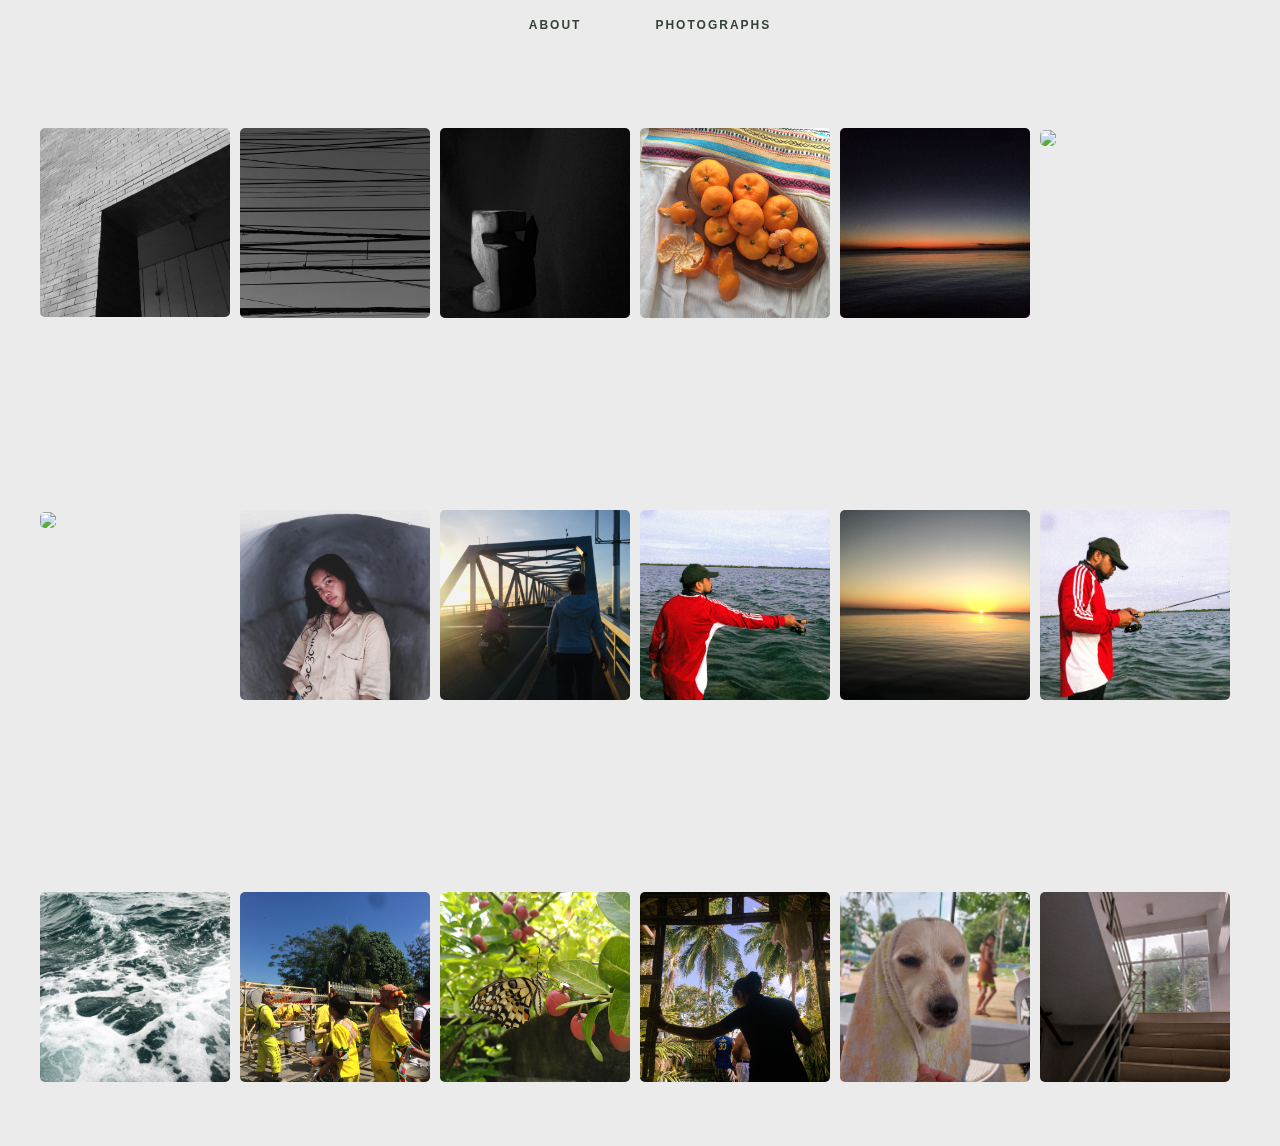
==== Photographs.html @ ee95c568 "Add files via upload" ====
<!DOCTYPE html>
<html lang="en">
<head>
    <meta charset="UTF-8">
    <link rel="shortcut icon" type="image/x-icon" href="images/Monique B..png">
    <meta http-equiv="X-UA-Compatible" content="IE=edge">
    <meta name="viewport" content="width=device-width, initial-scale=1.0">
    <title>Photographs</title>
    <link rel="stylesheet" href="photographs.css">
</head>
<body>
    <div class="container">
        <!-- heading text -->
        <ul class="image-gallery">
        <li><img src="gallery/1.jpg"></li>                 
        <li><img src="gallery/2.JPG"></li>
        <li><img src="gallery/3.jpg"></li>        
        <li><img src="gallery/4.JPG"></li>         
        <li><img src="gallery/5.jpg"></li>        
        <li><img src="gallery/6.jpg"></li>
        <li><img src="gallery/7.jpg"></li>
        <li><img src="gallery/8.jpeg"></li>
        <li><img src="gallery/9.JPG"></li> 
        <li><img src="gallery/12.jpg"></li>
        <li><img src="gallery/10.jpg"></li>
        <li><img src="gallery/11.jpg"></li>      
        <li><img src="gallery/13.jpg"></li>
        <li><img src="gallery/14.jpg"></li>
        <li><img src="gallery/15.jpg"></li>
        <li><img src="gallery/19.jpg"></li>
        <li><img src="gallery/17.jpg"></li>
        <li><img src="gallery/18.jpg"></li>
        </ul>
       
      </div>
  

    <header class="header">
        <nav class="navigation">
            <a href="About.html">ABOUT</a>
            <a href="Photographs.html">PHOTOGRAPHS</a>
        </nav> 

    </header>

</body>
</html>
---- photographs.css ----
*{
    margin: 0;
    padding: 0;
}


body{
    background-color:rgb(235, 235, 235);
}

.container {
      width: 100%;
      height: 100vh; 
      justify-content: center;
      align-items: center;
      background-color: transparent; 
      background-position: auto;
      background-size: contain;
      
}
  
.header {
    position: fixed;
    top:0;
    left: 0;
    width: 100%;
    padding: 0px;
    background:transparent;
    display: flex;
    justify-content: center;
    align-items:center;

}
  
  
.navigation a{
    font-family:'roboto', sans-serif;
    position:relative;
    font-size: 12px;
    color:rgb(53, 65, 56);
    top: 15px;
    right: 8%;
    border-radius: 5px;
    margin-left: 70px;
    cursor: pointer;
    text-decoration: none;
    letter-spacing: 2px;
    transition:0.5s;
    align-items: center;
    font-weight: bold;
    
     
}

  
.navigation a:hover{
  background:rgba(77, 99, 76, 0.726);
  color: white;
  padding-right:5px;
  padding-left: 5px;
  padding-top: 5px;
  padding-bottom: 5px;
}  


.image-gallery {
  display: flex;
  flex-wrap: wrap;
  justify-content: center;
  list-style-type: none;
}

.image-gallery > li {
  flex-basis: 200px;
  width: 50px;
}

.image-gallery li img {
  object-fit: cover;
  max-width: 95%;
  height: auto;
  vertical-align: middle;
  border-radius: 5px;
}

.image-gallery > li {
  position: relative;
  cursor: pointer;
  padding-top: 10%;
  padding-bottom: 5%;
}  

.image-gallery {
  height: 100vh;
}
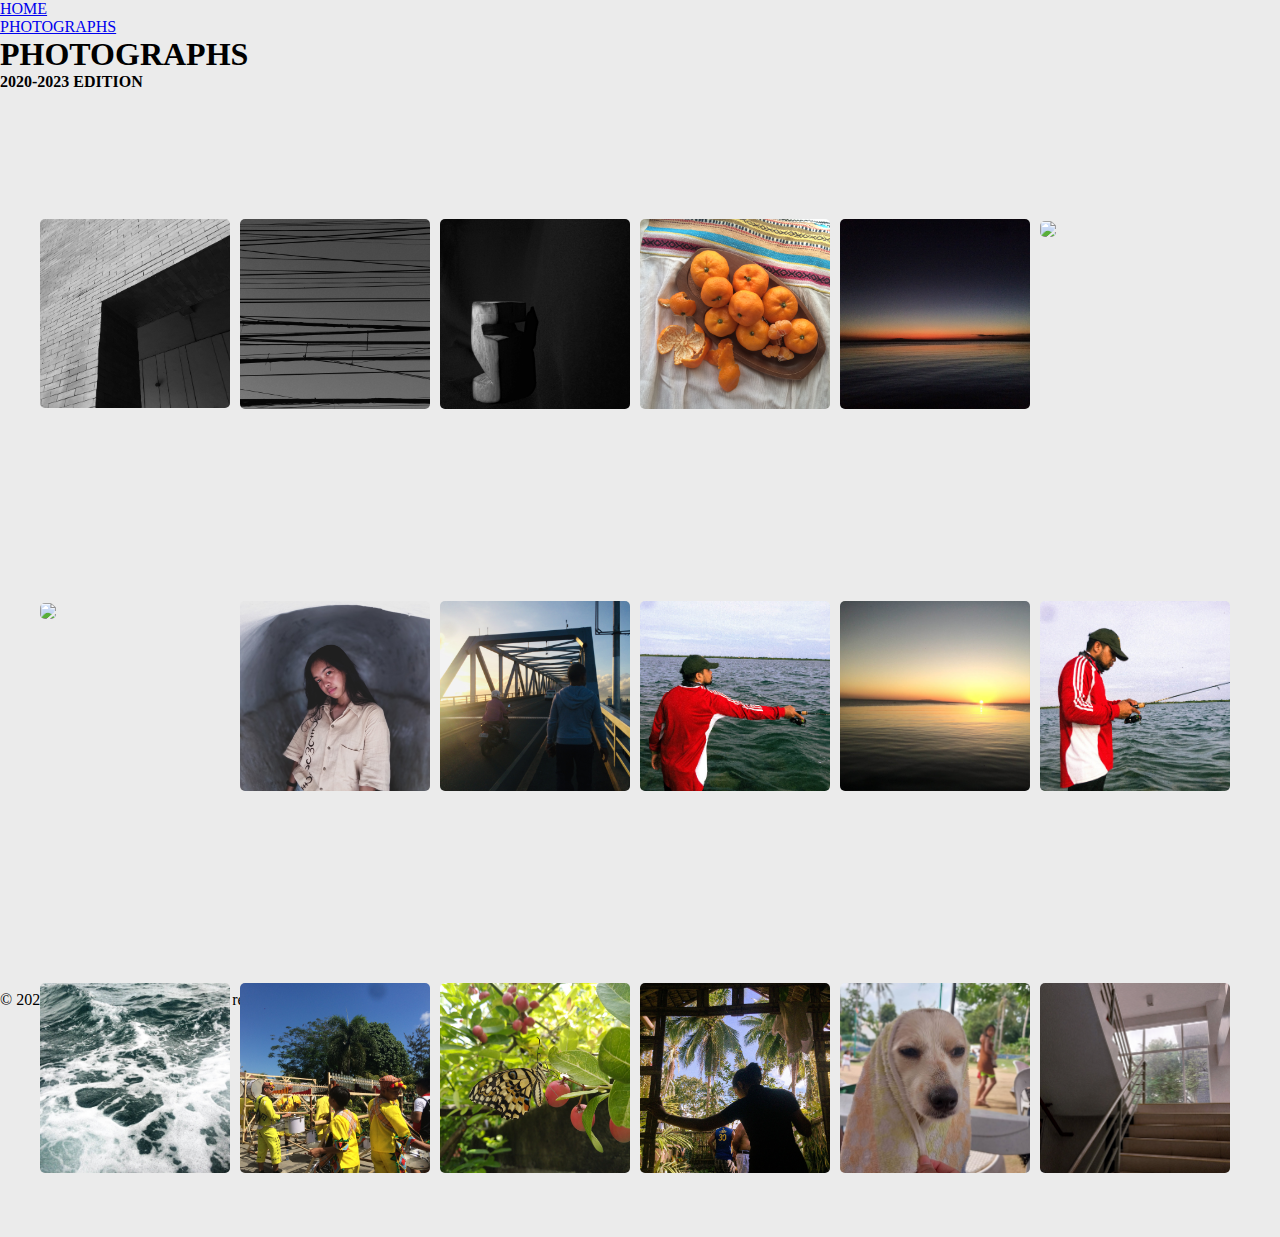
==== commit f27630f4: "Update Photographs.html" ====
--- a/Photographs.html
+++ b/Photographs.html
@@ -8,9 +8,22 @@
     <title>Photographs</title>
     <link rel="stylesheet" href="photographs.css">
 </head>
-<body>
+<body>    
+    <header>
+        <div class="navbar">
+            <ul class="links">
+                <li><a href="index.html">HOME</a></li>
+                <li><a href="Photographs.html">PHOTOGRAPHS</a></li>
+            </ul>           
+        </header>
+
+    <section id="hero">
+        <h1>PHOTOGRAPHS</h1>
+        <h4>2020-2023 EDITION</h4>
+      </section>
+
     <div class="container">
-        <!-- heading text -->
+        
         <ul class="image-gallery">
         <li><img src="gallery/1.jpg"></li>                 
         <li><img src="gallery/2.JPG"></li>
@@ -33,15 +46,12 @@
         </ul>
        
       </div>
+
+<footer>
+        <p>&copy; 2023 Monique Baguio. All rights reserved.</p>
+</footer>    
   
 
-    <header class="header">
-        <nav class="navigation">
-            <a href="About.html">ABOUT</a>
-            <a href="Photographs.html">PHOTOGRAPHS</a>
-        </nav> 
-
-    </header>
 
 </body>
-</html>   +</html>   
